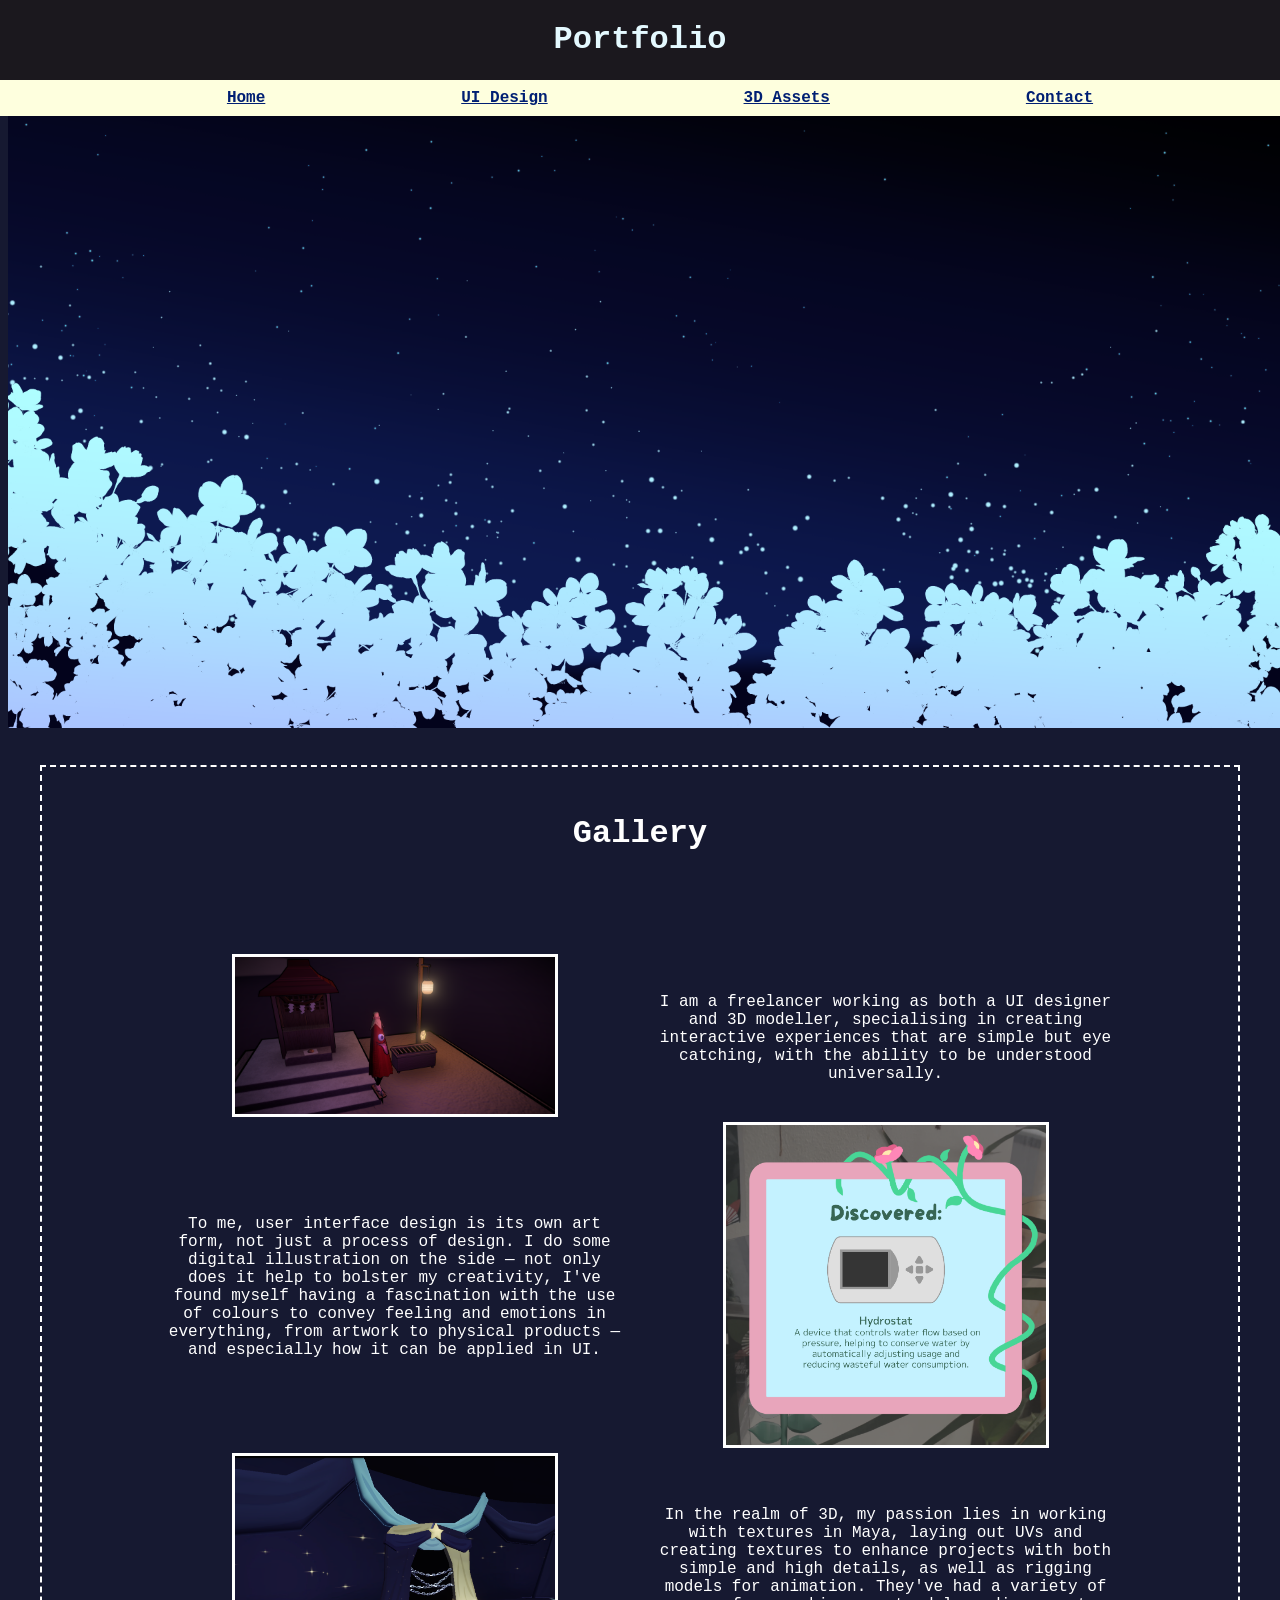
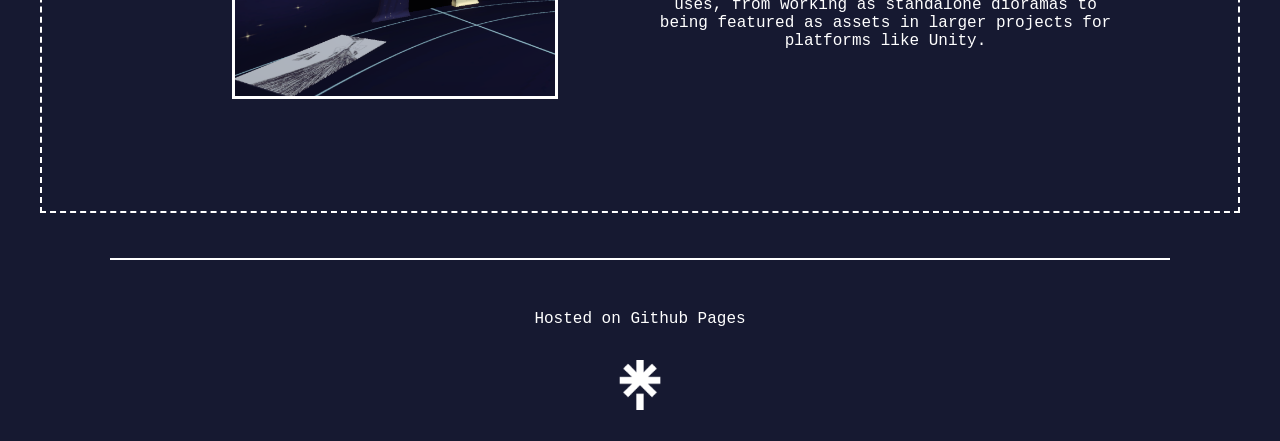
==== index.html @ ca47f006 "hopefully the last time i'll have to fix this" ====
<!DOCTYPE html>
<html>
  <head>
    <meta charset="UTF-8">
    <meta name="viewport" content="width=device-width, initial-scale=1.0">
    <title>Portfolio</title>
    <link href="style.css" rel="stylesheet" type="text/css" media="all">
    <link rel="preconnect" href="https://fonts.googleapis.com">
    <style>@import url('https://fonts.googleapis.com/css2?family=Courier+Prime:ital,wght@0,400;0,700;1,400;1,700&display=swap');</style>
  </head>

  <body>
  <header id="heading">
    <h1>Portfolio</h1>
    <nav id="bar">
      <ul><li><a href="index.html">Home</a></li><li><a href="ui.html">UI Design</a></li><li><a href="3d.html">3D Assets</a></li><li><a href="https://linktr.ee/sp.nets">Contact</a></li></ul>
  </nav>
  </header>

  <img src="./images/nightskies.png" class="headerimg">

  <main>
    <h1 class="pagehead">Gallery</h1>

    <div id="gallery">
      <div><img src="./images/3dmain.png" class="homeimg" id="home1"></div>
      <div><p class="hometxt" id="home2">
         I am a freelancer working as both a UI designer and 3D modeller, specialising in creating interactive experiences that are simple but eye catching, with the ability to be understood universally.  
      </p></div>

      <div><p class="hometxt"  id="home3">
        To me, user interface design is its own art form, not just a process of design. I do some digital illustration on the side — not only does it help to bolster my creativity, I've found myself having a fascination with the use of colours to convey feeling and emotions in everything, from artwork to physical products — and especially how it can be applied in UI.
      </p></div>
      <div><img src="./images/ceresmain.png" class="homeimg" id="home4"></div>

      <div><img src="./images/vemain.png" class="homeimg" id="home5"></div>
      <div><p class="hometxt"  id="home6">
        In the realm of 3D, my passion lies in working with textures in Maya, laying out UVs and creating textures to enhance projects with both simple and high details, as well as rigging models for animation. They've had a variety of uses, from working as standalone dioramas to being featured as assets in larger projects for platforms like Unity.</p>
      </div>

    </div>
  </main>


  <footer>
    <p>Hosted on Github Pages</p>
    <a href="https://linktr.ee/sp.nets" class="external"><img src="./images/icons/linktree.png" class="ic" width="50"></a>
  </footer>
  </body>
</html>
---- style.css ----
html {
  font-family: "Courier-Prime", Courier, monospace;
}
body {
  background-color:rgb(22, 25, 49);
  color: white;
  font-size: 16px;
}
main {
  margin: 2em;
  padding: 3vh;
  border: 2px dashed white;
  min-width: auto;
}
a {
  color:rgb(0, 31, 115)
}
a:visited {
  color: rgb(93, 16, 142);
}
li {
  padding: 1vh;
  transition: scale 0.1s ease;
}
li:hover {
  scale: 1.1;
}
h1 {
  text-align: center;
}
header {
  position: fixed;
  background-color: rgb(27, 24, 30);
  top: 0;
  left: 0;
  width: 100%;
  height: 12vh;
  align-content: center;
  color: rgb(228, 249, 255);
}
#symbol {
  position: fixed;
  height: 10vh;
  width: 10vh;
  margin-left: 8vh;
  margin-top: 1vh;
}
.headerimg {
  margin: auto;
  width: 100vw;
}
ul {
  display: flex;
  list-style-type: none;
  text-align: center;
  justify-content: space-evenly;
  font-weight: bold;
}
nav {
  background-color: rgb(254, 255, 222);
}
h2 {
  margin-top: 2rem;
  text-align: center;
}
#gallery {
  text-align: center;
  display: grid;
  grid-template-areas: 
  "home1 home2"
  "home3 home4"
  "home5 home6";
  align-items: center;
  padding: 5rem;
}
.ic {
  padding:0vh 1vh;
}
.icontain {
  margin-bottom: 1rem;
}
.contents{ 
  text-align: center;
}
.homeimg {
  align-self: center;
  border: 3px solid white;
  max-width: 25vw;
}
.external {
  color: white;
}
.external:visited {
  color:white;
}
footer {
  border-top: 2px solid white;
  left: 0;
  width: 80vw;
  text-align: center;
  padding: 2vh;
  margin: auto;
  margin-top: 5vh;
}
.portrait {
  width: 30vh;
}
.landscape {
  width: 70vw;
}
p {
  padding: 1rem;
}
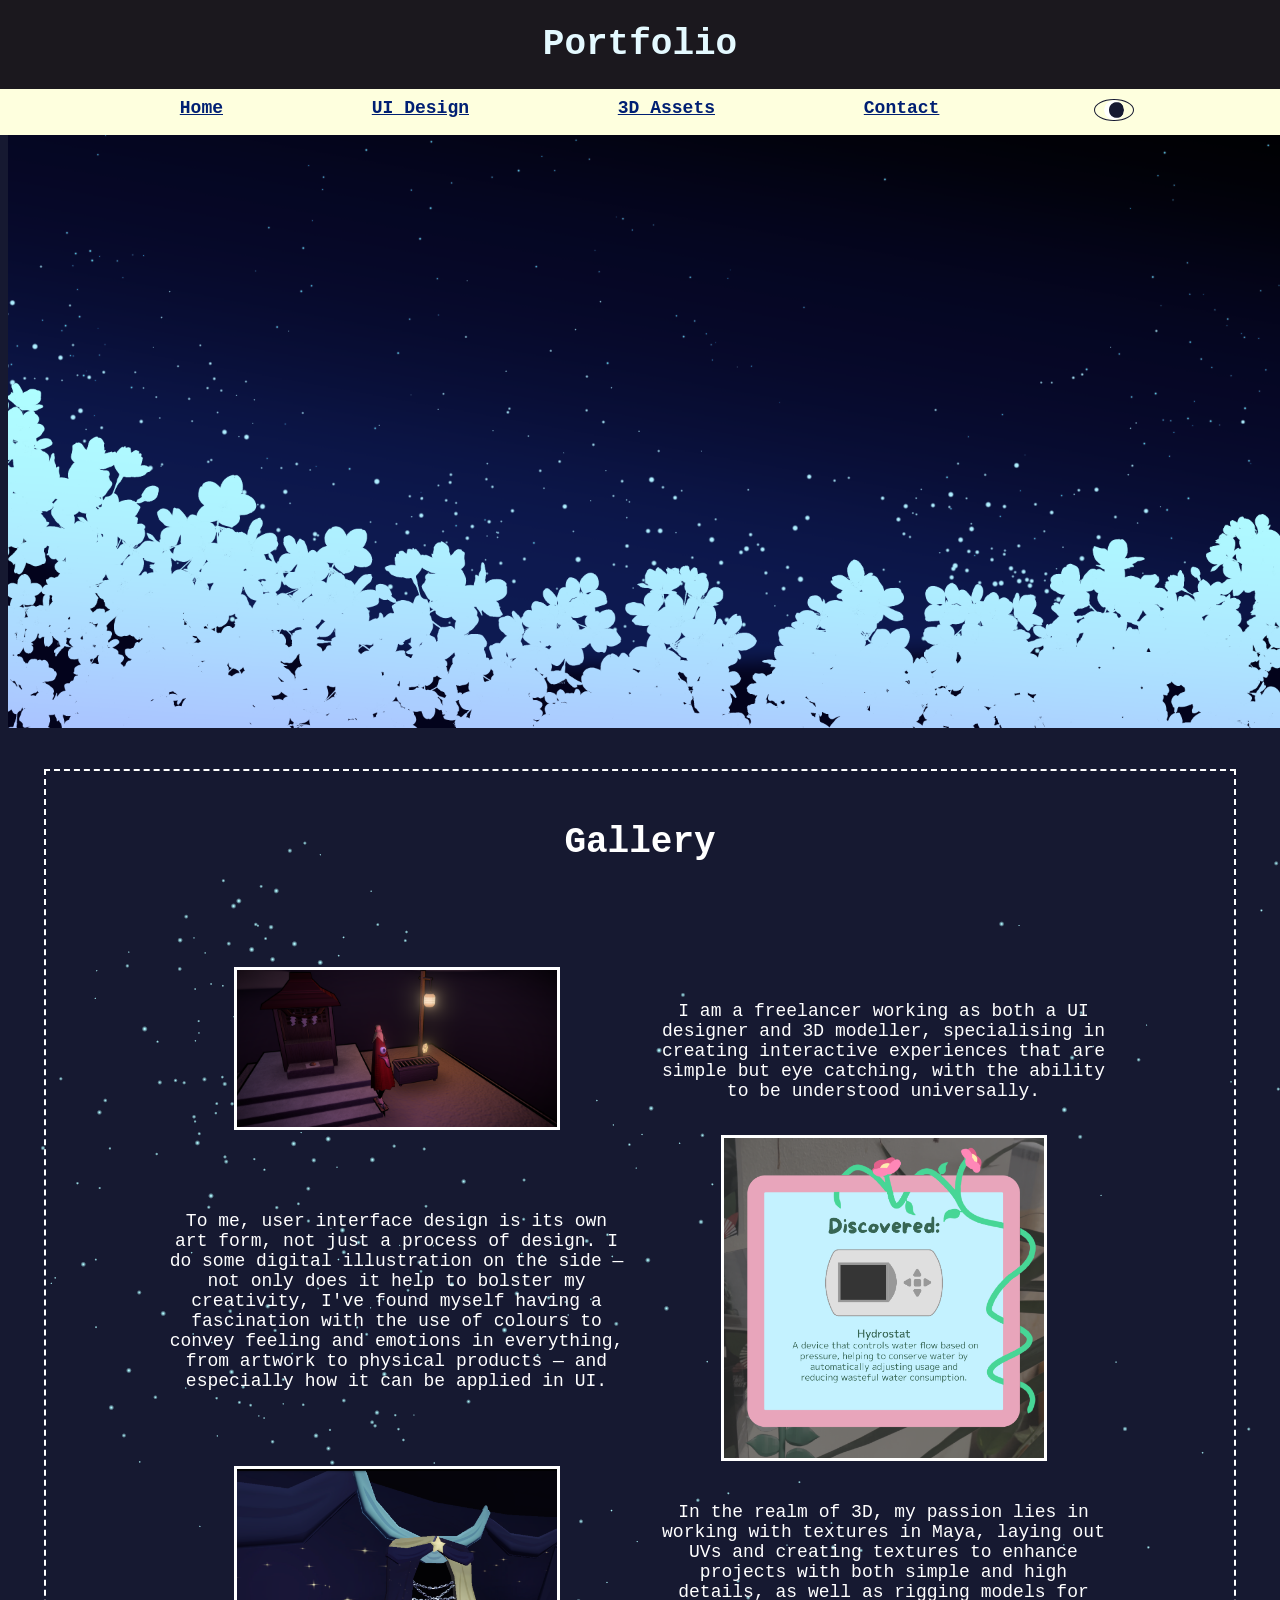
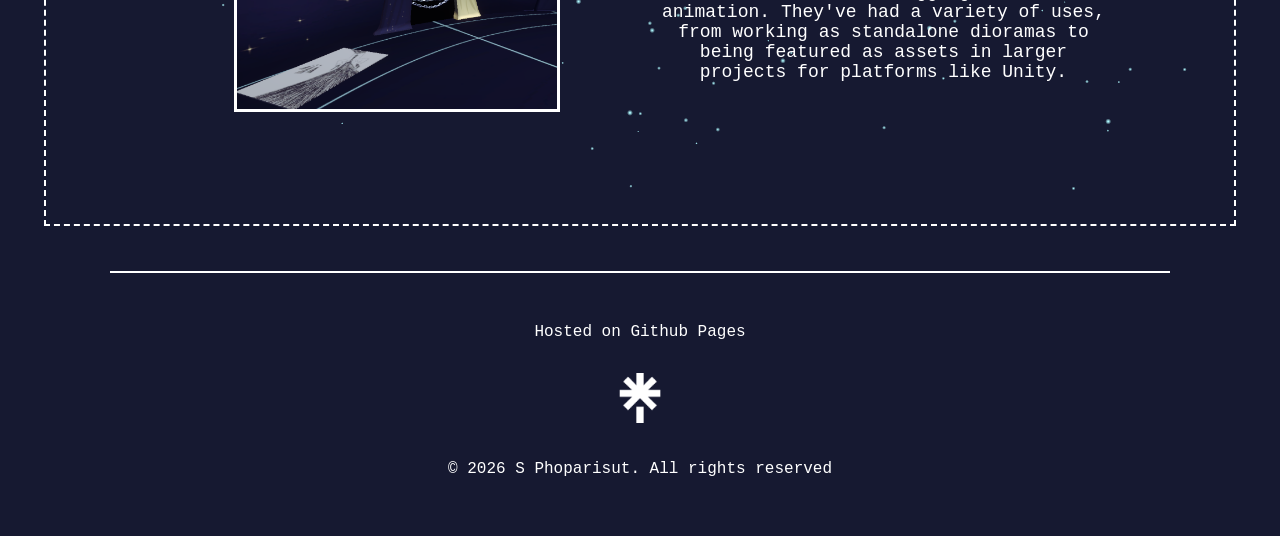
==== commit 656be737: "triggerlm, bg" ====
--- a/index.html
+++ b/index.html
@@ -7,17 +7,25 @@
     <link href="style.css" rel="stylesheet" type="text/css" media="all">
     <link rel="preconnect" href="https://fonts.googleapis.com">
     <style>@import url('https://fonts.googleapis.com/css2?family=Courier+Prime:ital,wght@0,400;0,700;1,400;1,700&display=swap');</style>
+    <script src="script.js" defer></script>
   </head>
 
-  <body>
+  <body id="maincontent">
   <header id="heading">
     <h1>Portfolio</h1>
     <nav id="bar">
-      <ul><li><a href="index.html">Home</a></li><li><a href="ui.html">UI Design</a></li><li><a href="3d.html">3D Assets</a></li><li><a href="https://linktr.ee/sp.nets">Contact</a></li></ul>
+      <ul>
+        <li><a href="index.html">Home</a></li>
+        <li><a href="ui.html">UI Design</a></li>
+        <li><a href="3d.html">3D Assets</a></li>
+        <li><a href="https://linktr.ee/sp.nets">Contact</a></li>
+        <li><button id="lightson"><img src="./images/icons/moon.png" width="20" class="ic"></button></li>
+      </ul>
   </nav>
   </header>
 
-  <img src="./images/nightskies.png" class="headerimg">
+  <img src="./images/nightskies.png" alt="Header image showing flowers under the night sky." class="headerimg">
+  <img src="./images/bgimg/bgstar.png" class="background">
 
   <main>
     <h1 class="pagehead">Gallery</h1>
@@ -45,6 +53,7 @@
   <footer>
     <p>Hosted on Github Pages</p>
     <a href="https://linktr.ee/sp.nets" class="external"><img src="./images/icons/linktree.png" class="ic" width="50"></a>
+    <p>© 2026 S Phoparisut. All rights reserved</p>
   </footer>
   </body>
 </html>
--- a/style.css
+++ b/style.css
@@ -4,7 +4,7 @@
 body {
   background-color:rgb(22, 25, 49);
   color: white;
-  font-size: 16px;
+  font-size: 18px;
 }
 main {
   margin: 2em;
@@ -34,16 +34,10 @@
   top: 0;
   left: 0;
   width: 100%;
-  height: 12vh;
+  height: 13vh;
   align-content: center;
   color: rgb(228, 249, 255);
-}
-#symbol {
-  position: fixed;
-  height: 10vh;
-  width: 10vh;
-  margin-left: 8vh;
-  margin-top: 1vh;
+  margin: 0;
 }
 .headerimg {
   margin: auto;
@@ -58,6 +52,10 @@
 }
 nav {
   background-color: rgb(254, 255, 222);
+}
+#lightson {
+  border: none;
+  background: none;
 }
 h2 {
   margin-top: 2rem;
@@ -101,6 +99,7 @@
   padding: 2vh;
   margin: auto;
   margin-top: 5vh;
+  font-size: 16px;
 }
 .portrait {
   width: 30vh;
@@ -110,4 +109,37 @@
 }
 p {
   padding: 1rem;
+}
+.background {
+  display: flex;
+  mix-blend-mode: add;
+  z-index: -1;
+  position: fixed;
+  align-self: center;
+}
+button {
+  outline: none;
+  background-color: none;
+}
+#lightson .ic {
+  border: 1px solid rgb(22, 25, 49);
+  border-radius: 50%;
+}
+
+.lightmain {
+  background-color: rgb(208, 249, 255);
+  color:black;
+}
+.lightmain main {
+  border: 2px dashed rgb(22, 25, 49);
+}
+.lightmain .homeimg {
+  border: 3px solid rgb(22, 25, 49);
+}
+.lightmain .headerimg {
+  border: none;
+  box-shadow: 0px 0px 15px rgb(22, 25, 49);
+}
+.lightmain footer {
+  border-top: 2px solid rgb(22, 25, 49);
 }
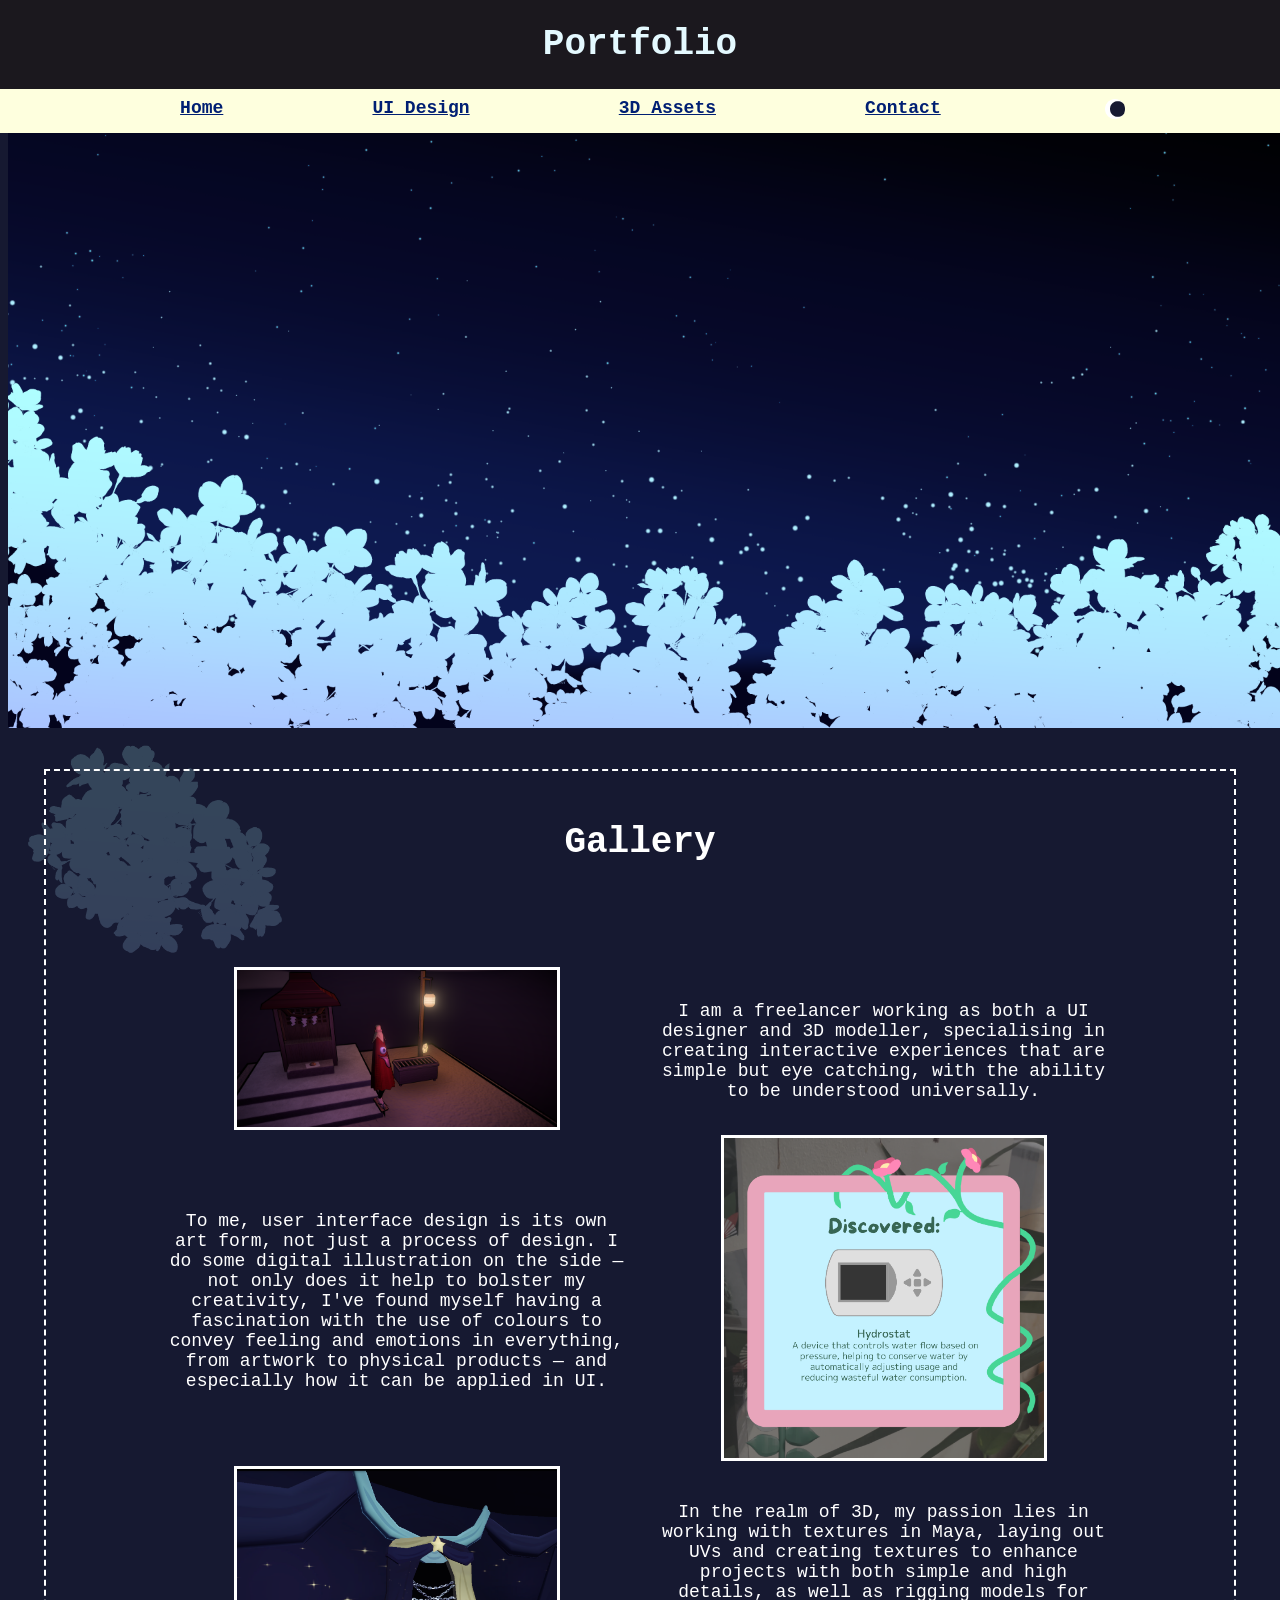
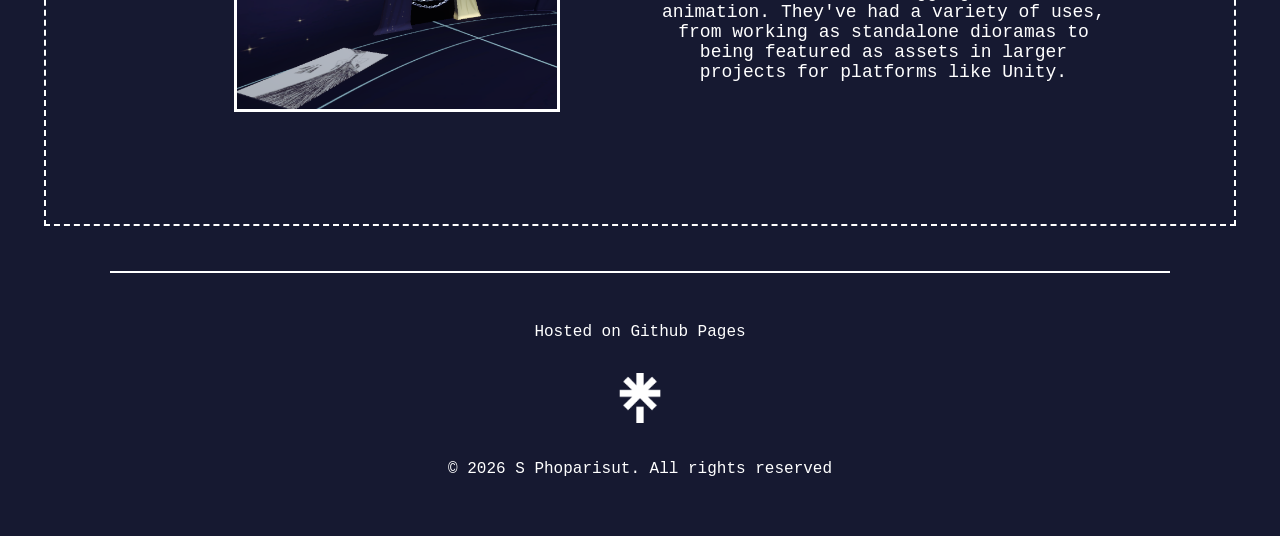
==== commit 23e98ab7: "flowers" ====
--- a/index.html
+++ b/index.html
@@ -25,7 +25,7 @@
   </header>
 
   <img src="./images/nightskies.png" alt="Header image showing flowers under the night sky." class="headerimg">
-  <img src="./images/bgimg/bgstar.png" class="background">
+  <img src="./images/bgimg/bgf.png" class="background" width="300">
 
   <main>
     <h1 class="pagehead">Gallery</h1>
--- a/style.css
+++ b/style.css
@@ -111,19 +111,15 @@
   padding: 1rem;
 }
 .background {
-  display: flex;
   mix-blend-mode: add;
   z-index: -1;
-  position: fixed;
-  align-self: center;
+  position: absolute;
+  align-self: top;
+  opacity: 20%;
 }
 button {
   outline: none;
   background-color: none;
-}
-#lightson .ic {
-  border: 1px solid rgb(22, 25, 49);
-  border-radius: 50%;
 }
 
 .lightmain {
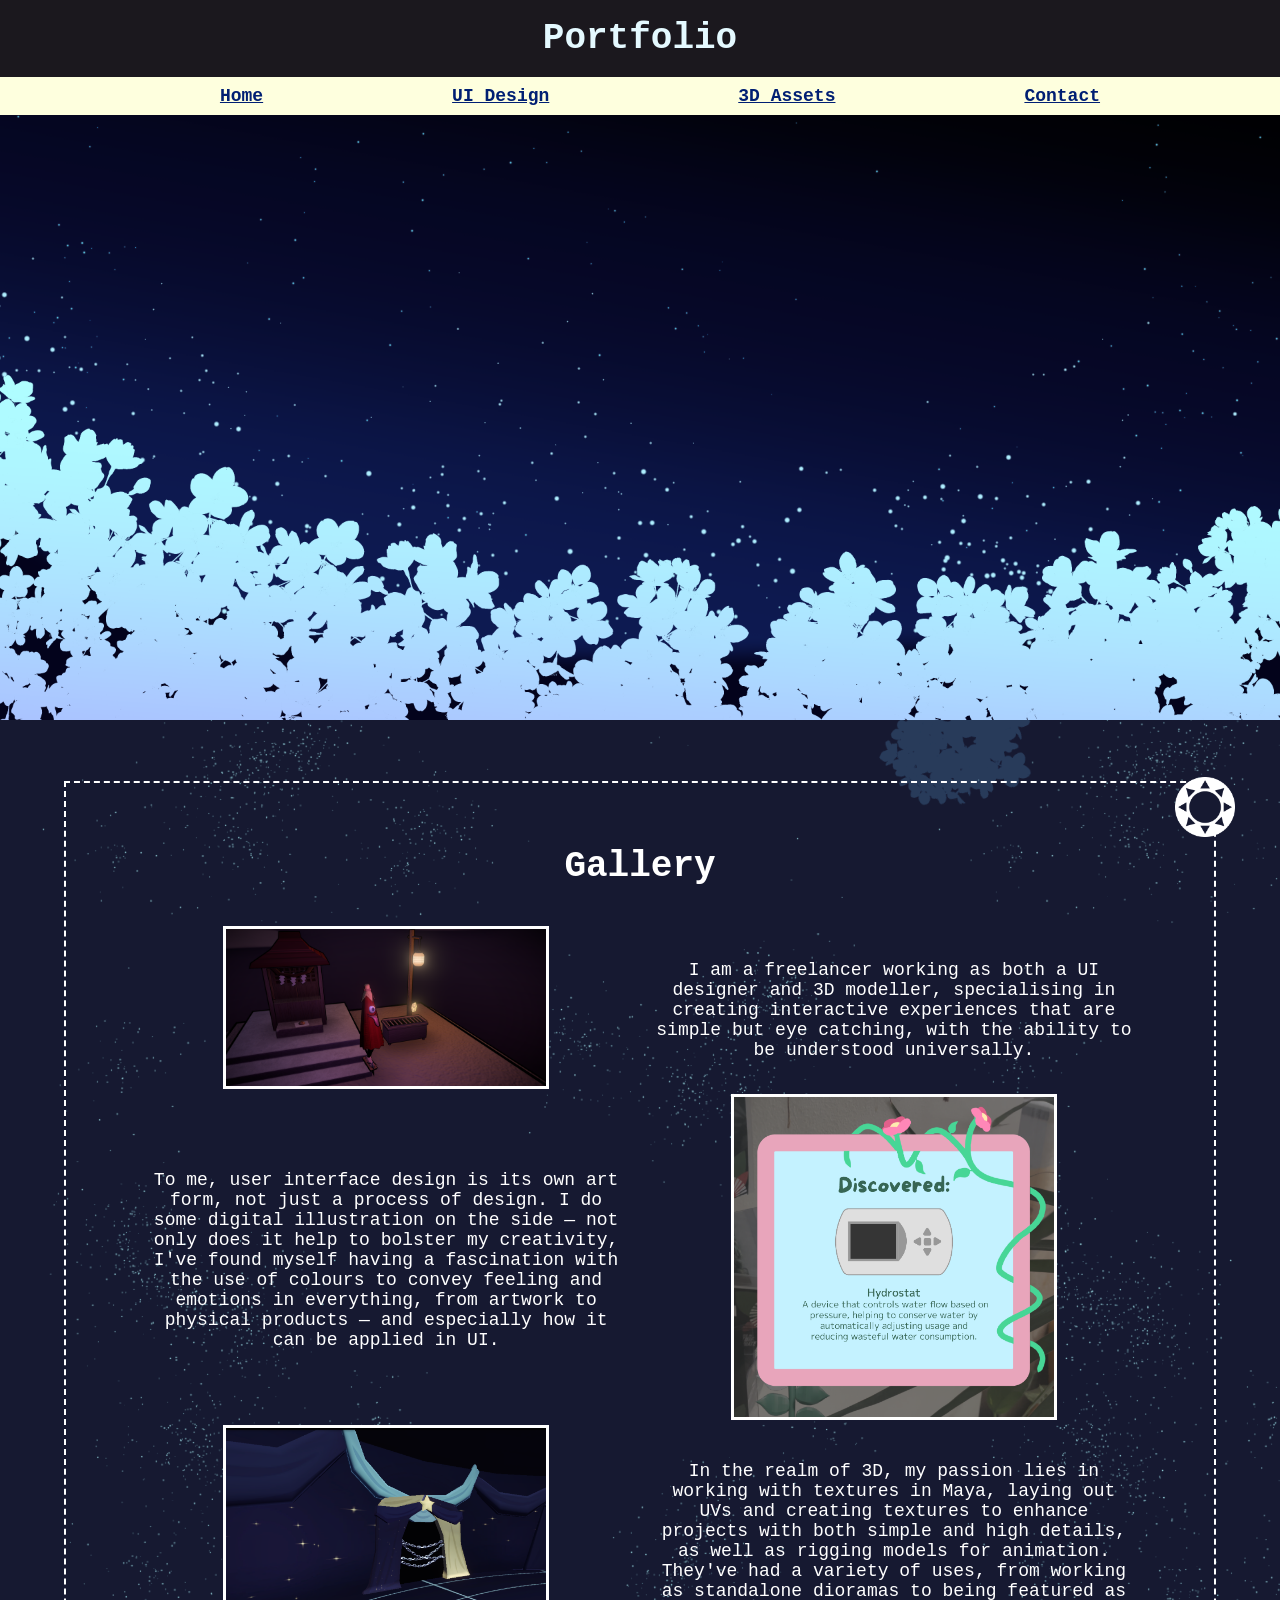
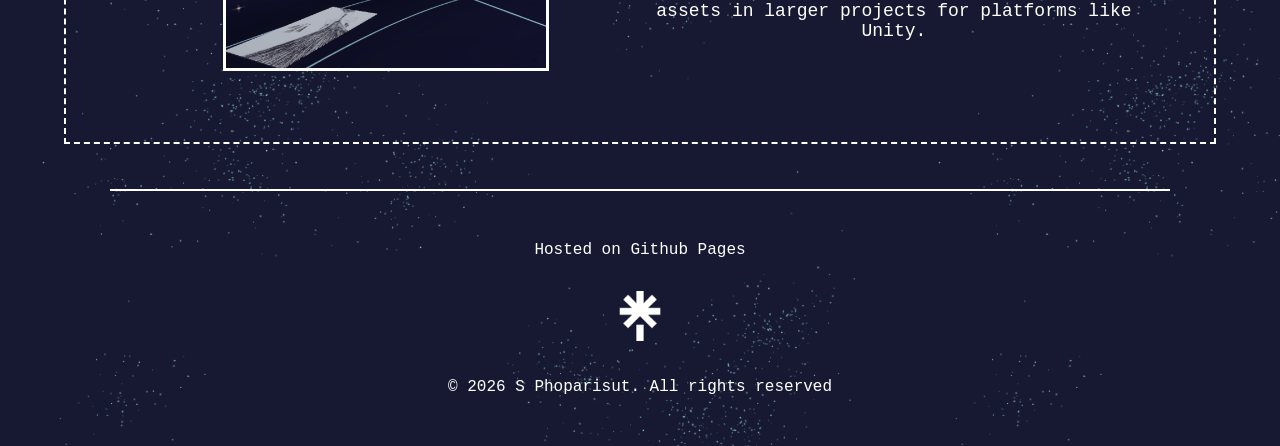
==== commit 158bb5eb: "bunch of stuff" ====
--- a/index.html
+++ b/index.html
@@ -11,6 +11,7 @@
   </head>
 
   <body id="maincontent">
+    <div id="loading"></div>
   <header id="heading">
     <h1>Portfolio</h1>
     <nav id="bar">
@@ -19,13 +20,14 @@
         <li><a href="ui.html">UI Design</a></li>
         <li><a href="3d.html">3D Assets</a></li>
         <li><a href="https://linktr.ee/sp.nets">Contact</a></li>
-        <li><button id="lightson"><img src="./images/icons/moon.png" width="20" class="ic"></button></li>
       </ul>
   </nav>
   </header>
 
-  <img src="./images/nightskies.png" alt="Header image showing flowers under the night sky." class="headerimg">
-  <img src="./images/bgimg/bgf.png" class="background" width="300">
+  <img src="./images/nightskies.png" alt="Header image showing flowers under the night sky." id="headerimg">
+  <img src="./images/bgimg/bgf.png" class="background" id="background1" width="400">
+  <img src="./images/bgimg/bgf2.png" class="background" id="background2" width="400">
+  <button id="lightson"><img id="lightonimg" src="./images/icons/sun.png" height="60"></button>
 
   <main>
     <h1 class="pagehead">Gallery</h1>
@@ -55,5 +57,6 @@
     <a href="https://linktr.ee/sp.nets" class="external"><img src="./images/icons/linktree.png" class="ic" width="50"></a>
     <p>© 2026 S Phoparisut. All rights reserved</p>
   </footer>
+  <!-- <img src="./images/bgimg/bgstars.png" class="background" id="starsimg"> -->
   </body>
 </html>
--- a/style.css
+++ b/style.css
@@ -5,12 +5,19 @@
   background-color:rgb(22, 25, 49);
   color: white;
   font-size: 18px;
+  margin: 0;
+  background-image: url(./images/bgimg/bgstars.png);
+  background-attachment: scroll;
+  background-size: 70%;
 }
 main {
   margin: 2em;
-  padding: 3vh;
+  padding: 5vh;
   border: 2px dashed white;
   min-width: auto;
+  margin-left: 5vw;
+  margin-right: 5vw;
+  
 }
 a {
   color:rgb(0, 31, 115)
@@ -20,12 +27,13 @@
 }
 li {
   padding: 1vh;
-  transition: scale 0.1s ease;
+  transition: scale 0.15s ease;
 }
 li:hover {
   scale: 1.1;
 }
 h1 {
+  margin: 2vh;
   text-align: center;
 }
 header {
@@ -34,14 +42,14 @@
   top: 0;
   left: 0;
   width: 100%;
-  height: 13vh;
+  height: 12vh;
   align-content: center;
   color: rgb(228, 249, 255);
-  margin: 0;
 }
-.headerimg {
+#headerimg {
   margin: auto;
   width: 100vw;
+  right: 0;
 }
 ul {
   display: flex;
@@ -49,6 +57,7 @@
   text-align: center;
   justify-content: space-evenly;
   font-weight: bold;
+  margin-top: 0;
 }
 nav {
   background-color: rgb(254, 255, 222);
@@ -56,6 +65,16 @@
 #lightson {
   border: none;
   background: none;
+}
+#lightonimg {
+  z-index: 3;
+  position: fixed;
+  bottom: 7vh;
+  right: 5vh;
+  transition: scale 0.2s ease;
+}
+#lightonimg:hover {
+  scale: 1.2;
 }
 h2 {
   margin-top: 2rem;
@@ -69,7 +88,7 @@
   "home3 home4"
   "home5 home6";
   align-items: center;
-  padding: 5rem;
+  padding: 2%;
 }
 .ic {
   padding:0vh 1vh;
@@ -79,6 +98,10 @@
 }
 .contents{ 
   text-align: center;
+}
+.contents p {
+  margin-left: 10vw;
+  margin-right: 10vw;
 }
 .homeimg {
   align-self: center;
@@ -102,7 +125,7 @@
   font-size: 16px;
 }
 .portrait {
-  width: 30vh;
+  max-height: 50vh;
 }
 .landscape {
   width: 70vw;
@@ -111,11 +134,28 @@
   padding: 1rem;
 }
 .background {
-  mix-blend-mode: add;
+  mix-blend-mode: hard-light;
+  position: fixed;
+  opacity: 20%;
+}
+#background1 {
+  margin: auto;
+  top: 15vh;
+  left: 3vw;
+  z-index: -2;
+}
+#background2 {
+  bottom: 10vh;
+  right: 5vw;
+  z-index: -3;
+}
+#starsimg {
   z-index: -1;
-  position: absolute;
-  align-self: top;
-  opacity: 20%;
+  opacity: 80%;
+  bottom: 0px;
+  width: 100%;
+  overflow: hidden;
+  background-attachment: scroll;
 }
 button {
   outline: none;
@@ -123,7 +163,7 @@
 }
 
 .lightmain {
-  background-color: rgb(208, 249, 255);
+  background-color: rgb(200, 250, 255);
   color:black;
 }
 .lightmain main {
@@ -138,4 +178,22 @@
 }
 .lightmain footer {
   border-top: 2px solid rgb(22, 25, 49);
+}
+.lightmain .background {
+  mix-blend-mode: multiply;
+  opacity: 75%;
+}
+.lightmain #starsimg {
+  mix-blend-mode: screen;
+}
+
+#loading {
+  position: fixed;
+  width: 100%;
+  height: 100%;
+  z-index: 5;
+  background-color: black;
+  display: flex;
+  align-items: center;
+  justify-content: center;
 }
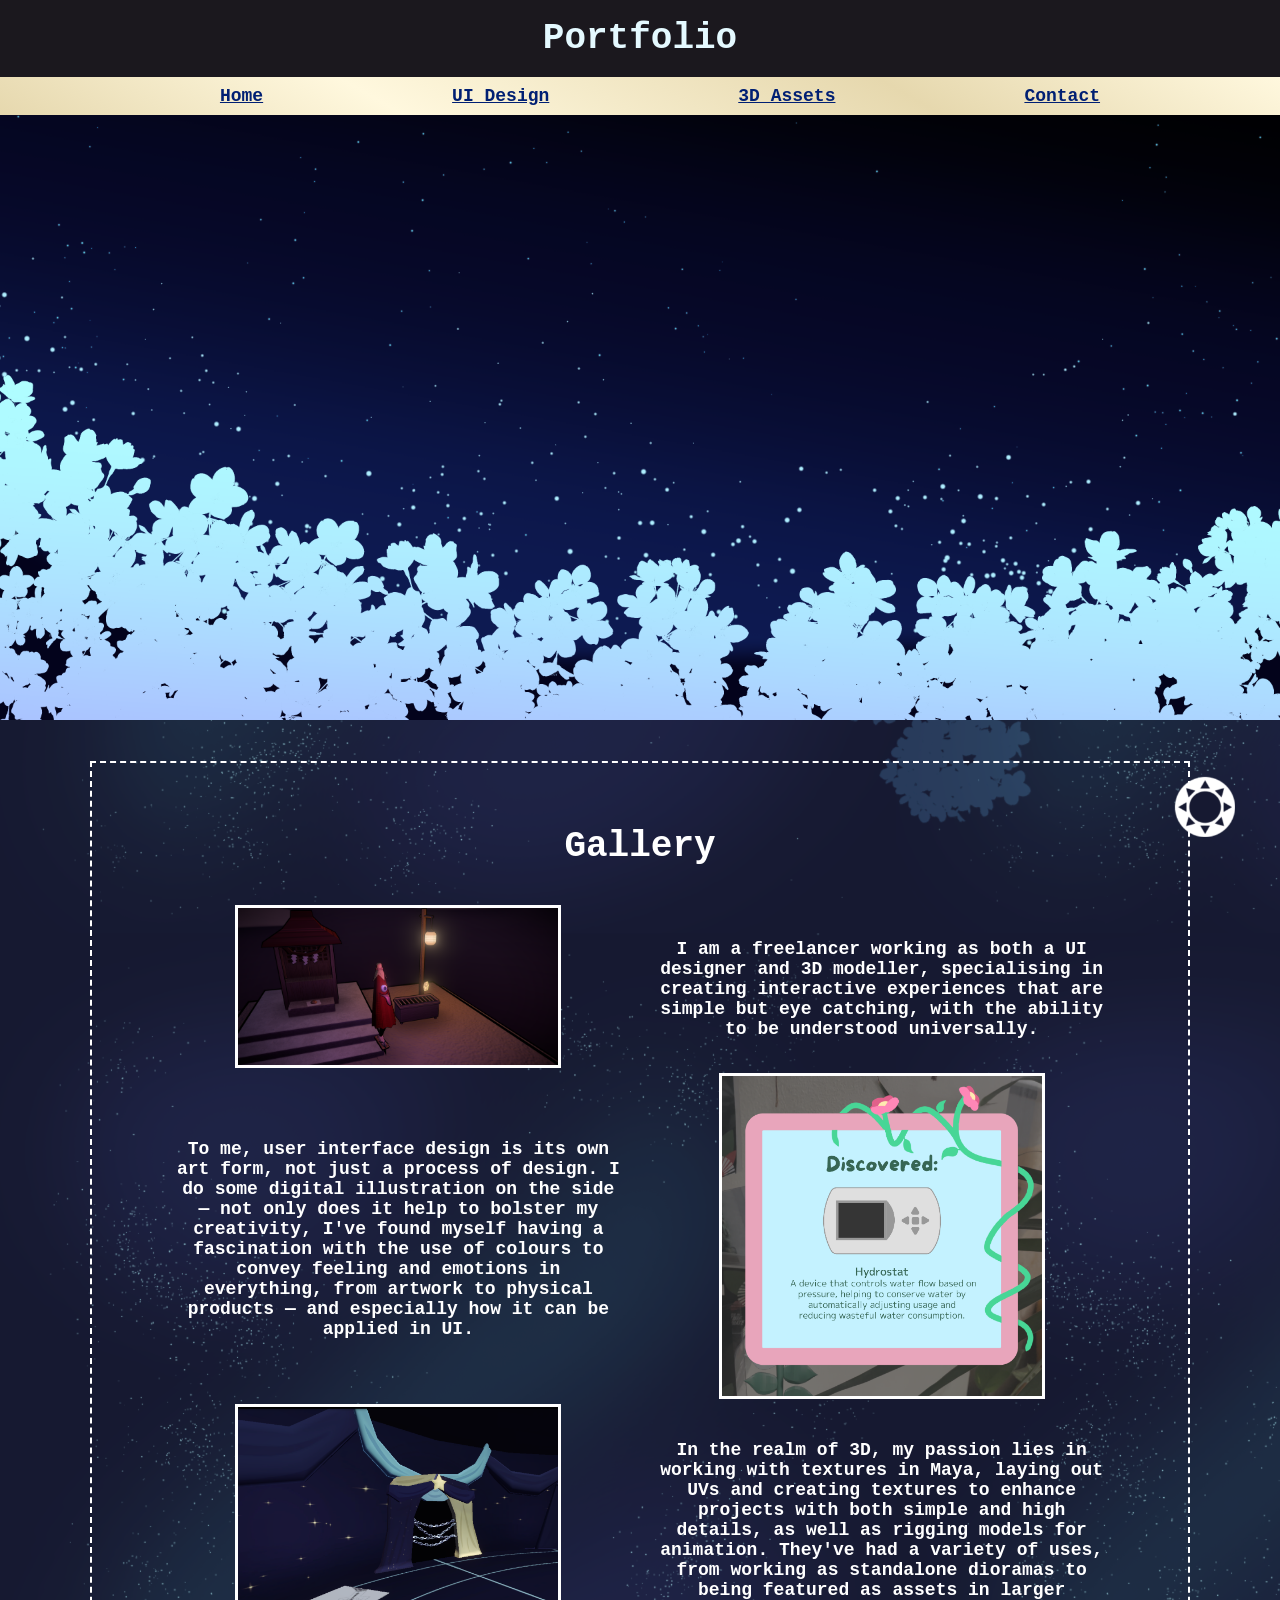
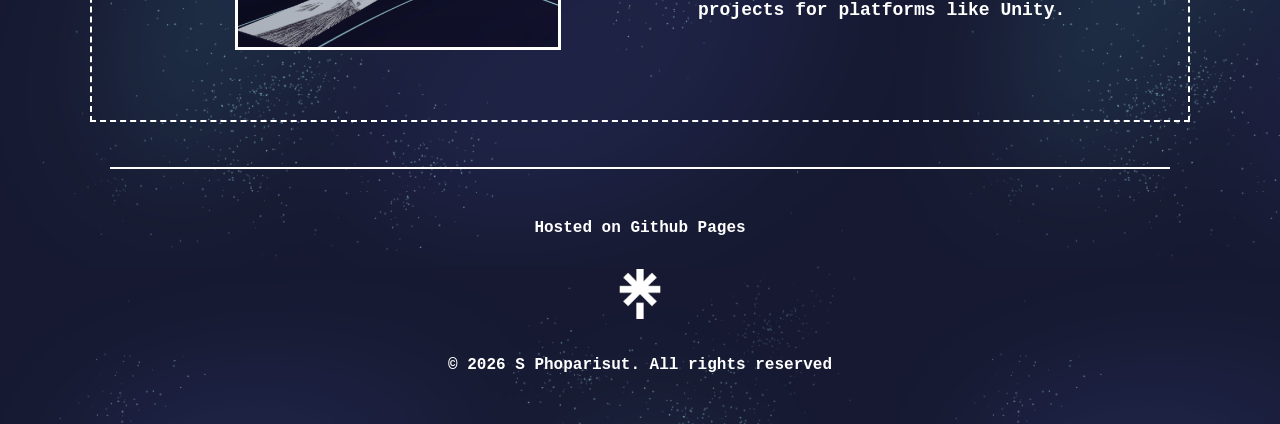
==== commit 226ee4f7: "minor fix and bg" ====
--- a/index.html
+++ b/index.html
@@ -57,6 +57,5 @@
     <a href="https://linktr.ee/sp.nets" class="external"><img src="./images/icons/linktree.png" class="ic" width="50"></a>
     <p>© 2026 S Phoparisut. All rights reserved</p>
   </footer>
-  <!-- <img src="./images/bgimg/bgstars.png" class="background" id="starsimg"> -->
   </body>
 </html>
--- a/style.css
+++ b/style.css
@@ -6,17 +6,16 @@
   color: white;
   font-size: 18px;
   margin: 0;
-  background-image: url(./images/bgimg/bgstars.png);
+  background-image: url(./images/bgimg/bgstar.png);
   background-attachment: scroll;
   background-size: 70%;
+  background-blend-mode: screen;
 }
 main {
-  margin: 2em;
   padding: 5vh;
   border: 2px dashed white;
   min-width: auto;
-  margin-left: 5vw;
-  margin-right: 5vw;
+  margin: 1rem 7vw 2rem 7vw;
   
 }
 a {
@@ -61,6 +60,7 @@
 }
 nav {
   background-color: rgb(254, 255, 222);
+  background: linear-gradient(30deg,rgba(230, 216, 174, 1) 0%, rgba(255, 248, 222, 1) 30%, rgba(230, 216, 174, 1) 70%, rgba(255, 248, 222, 1) 100%);
 }
 #lightson {
   border: none;
@@ -89,6 +89,9 @@
   "home5 home6";
   align-items: center;
   padding: 2%;
+}
+p {
+  font-weight: 600;
 }
 .ic {
   padding:0vh 1vh;
@@ -140,23 +143,23 @@
 }
 #background1 {
   margin: auto;
-  top: 15vh;
+  top: 18vh;
   left: 3vw;
   z-index: -2;
 }
 #background2 {
-  bottom: 10vh;
+  bottom: 8vh;
   right: 5vw;
   z-index: -3;
 }
-#starsimg {
+/* #starsimg {
   z-index: -1;
   opacity: 80%;
   bottom: 0px;
   width: 100%;
   overflow: hidden;
   background-attachment: scroll;
-}
+} */
 button {
   outline: none;
   background-color: none;
@@ -172,9 +175,9 @@
 .lightmain .homeimg {
   border: 3px solid rgb(22, 25, 49);
 }
-.lightmain .headerimg {
+.lightmain #headerimg {
   border: none;
-  box-shadow: 0px 0px 15px rgb(22, 25, 49);
+  box-shadow: 0px 0px 15px rgb(9, 28, 104);
 }
 .lightmain footer {
   border-top: 2px solid rgb(22, 25, 49);
@@ -182,9 +185,6 @@
 .lightmain .background {
   mix-blend-mode: multiply;
   opacity: 75%;
-}
-.lightmain #starsimg {
-  mix-blend-mode: screen;
 }
 
 #loading {
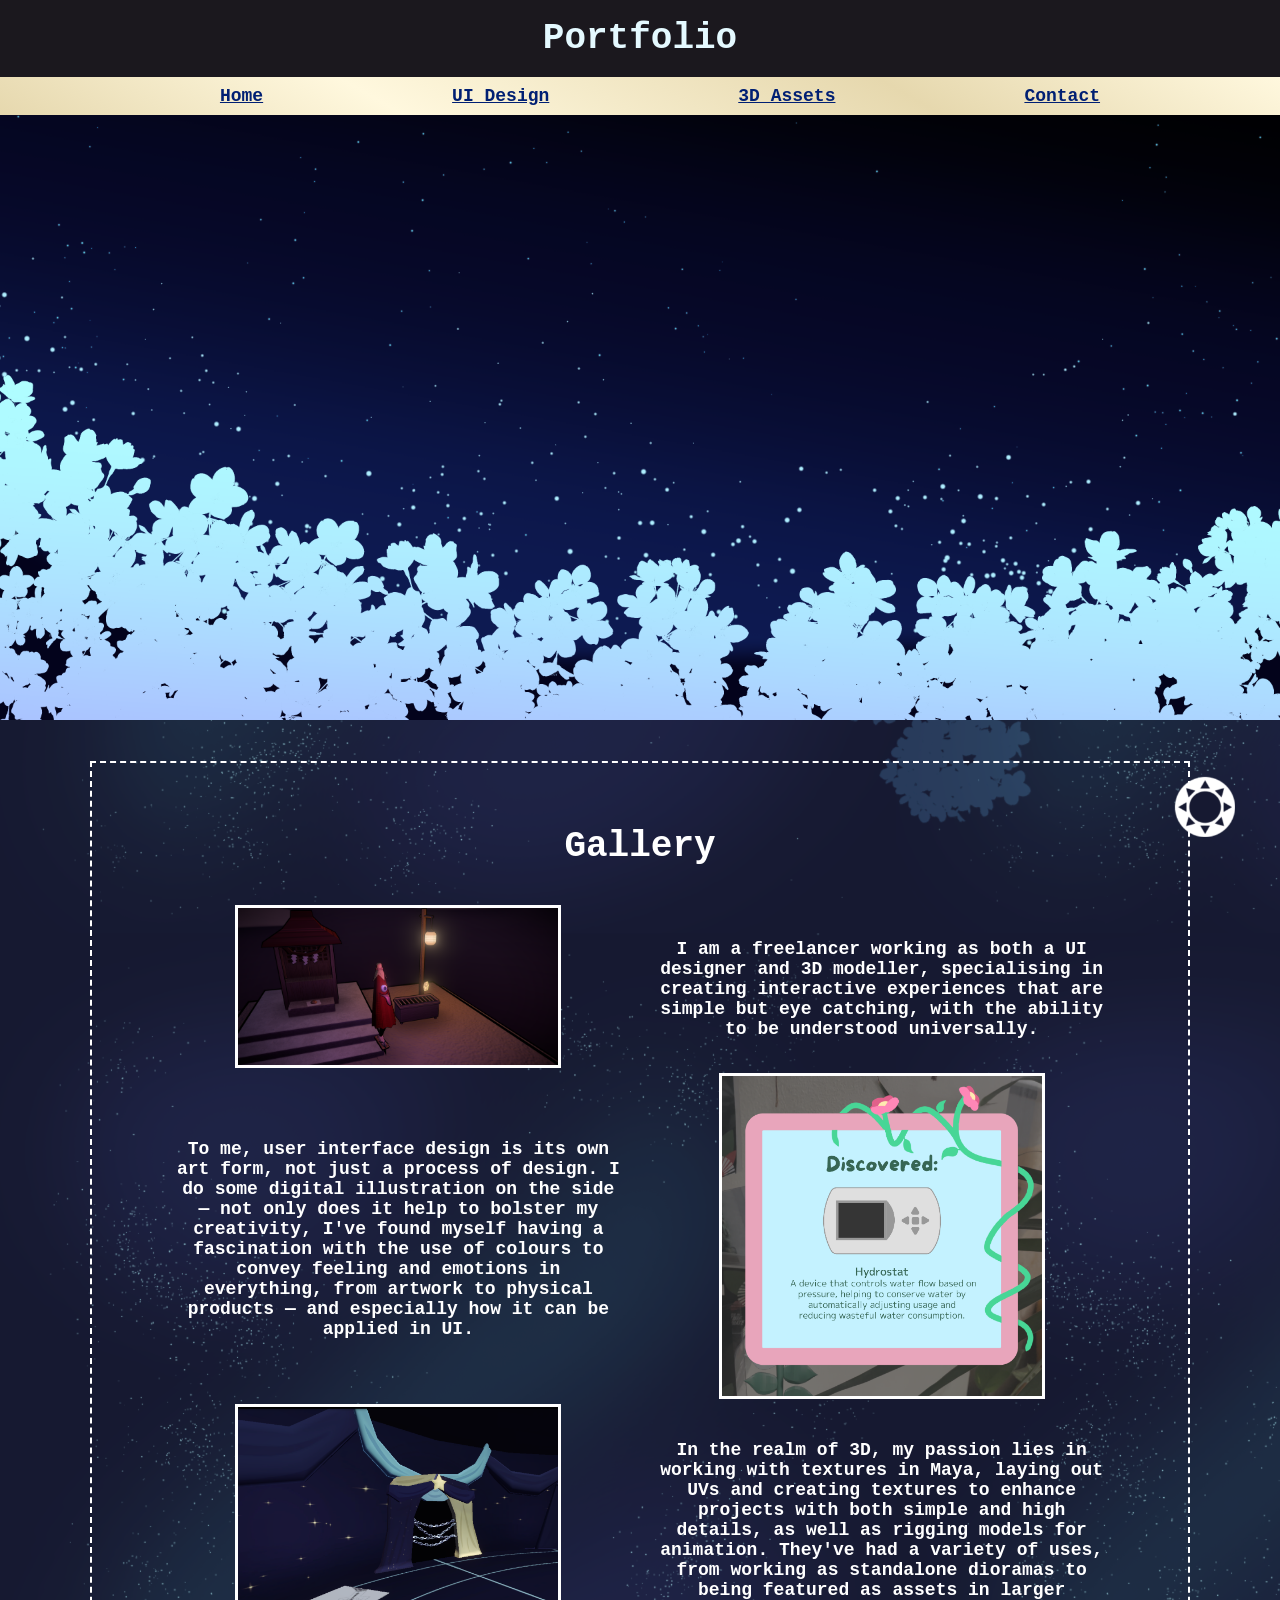
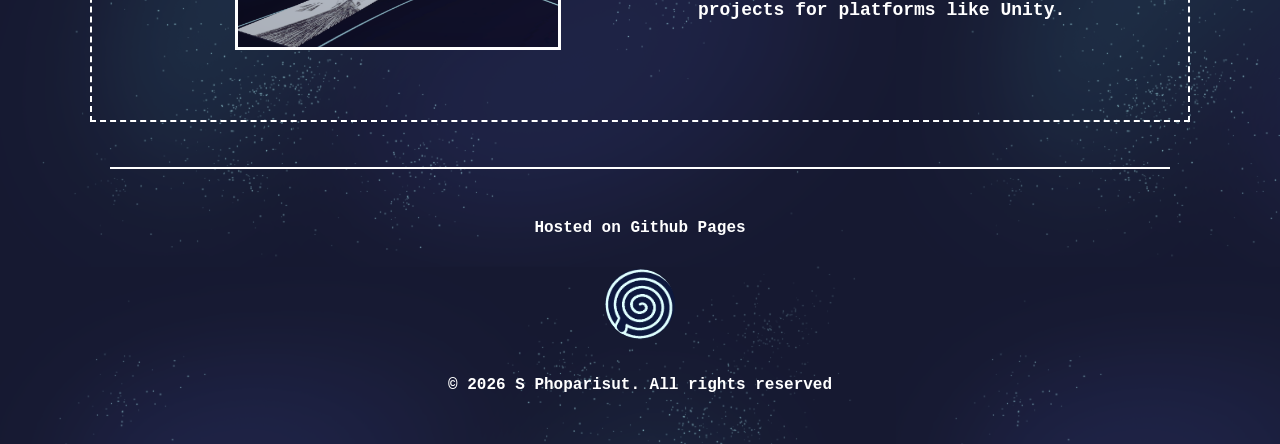
==== commit 08bf9184: "swirl haha" ====
--- a/index.html
+++ b/index.html
@@ -54,7 +54,7 @@
 
   <footer>
     <p>Hosted on Github Pages</p>
-    <a href="https://linktr.ee/sp.nets" class="external"><img src="./images/icons/linktree.png" class="ic" width="50"></a>
+    <a href="https://linktr.ee/sp.nets" class="external"><img src="./images/icons/swirl.png" class="ic" id="swirl" width="70"></a>
     <p>© 2026 S Phoparisut. All rights reserved</p>
   </footer>
   </body>
--- a/style.css
+++ b/style.css
@@ -127,11 +127,19 @@
   margin-top: 5vh;
   font-size: 16px;
 }
+#swirl {
+  border-radius: 50%;
+  transition: all 0.2s ease-out;
+}
+#swirl:hover {
+  scale: 1.2;
+  rotate: 12deg;
+}
 .portrait {
-  max-height: 50vh;
+  max-height: 60vh;
 }
 .landscape {
-  width: 70vw;
+  max-width: 50vw;
 }
 p {
   padding: 1rem;
@@ -167,10 +175,10 @@
 
 .lightmain {
   background-color: rgb(200, 250, 255);
-  color:black;
+  color:rgb(42, 41, 47);
 }
 .lightmain main {
-  border: 2px dashed rgb(22, 25, 49);
+  border: 2px dashed rgb(14, 30, 154);
 }
 .lightmain .homeimg {
   border: 3px solid rgb(22, 25, 49);
@@ -184,7 +192,7 @@
 }
 .lightmain .background {
   mix-blend-mode: multiply;
-  opacity: 75%;
+  opacity: 70%;
 }
 
 #loading {
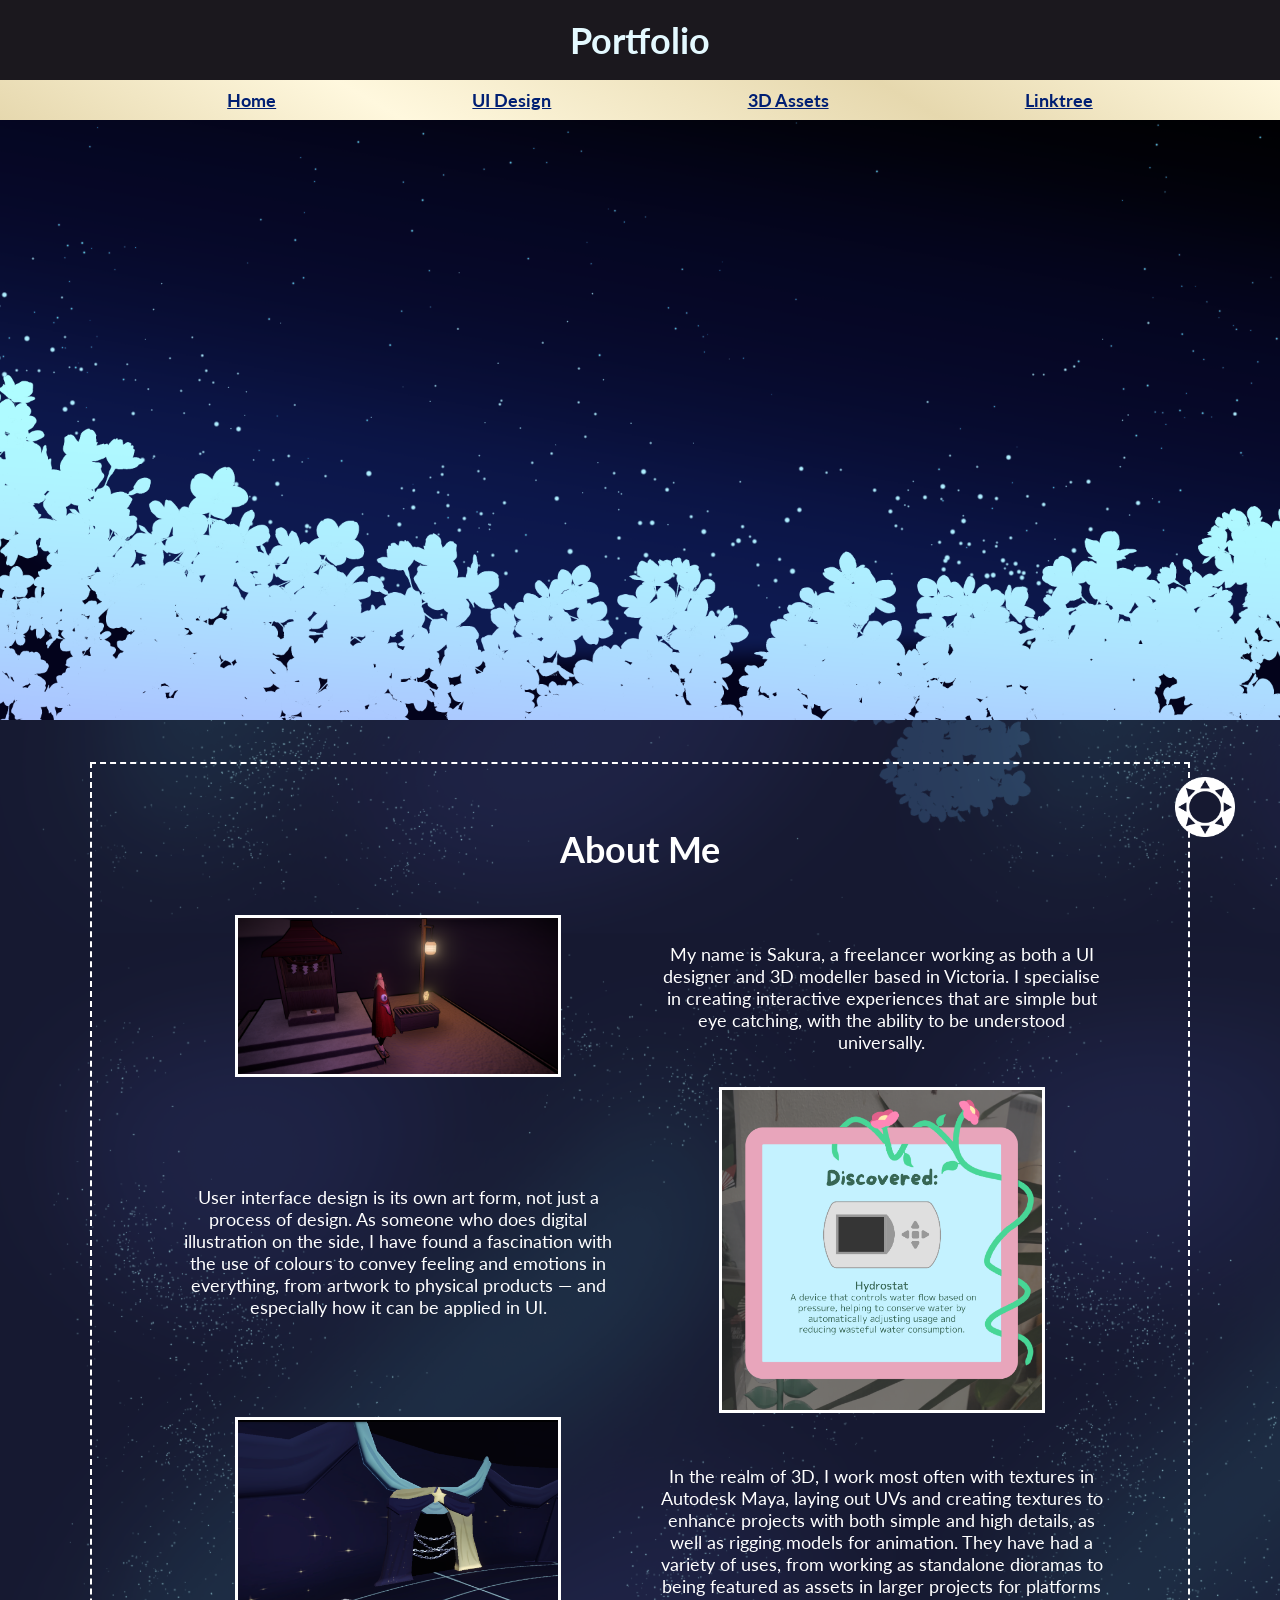
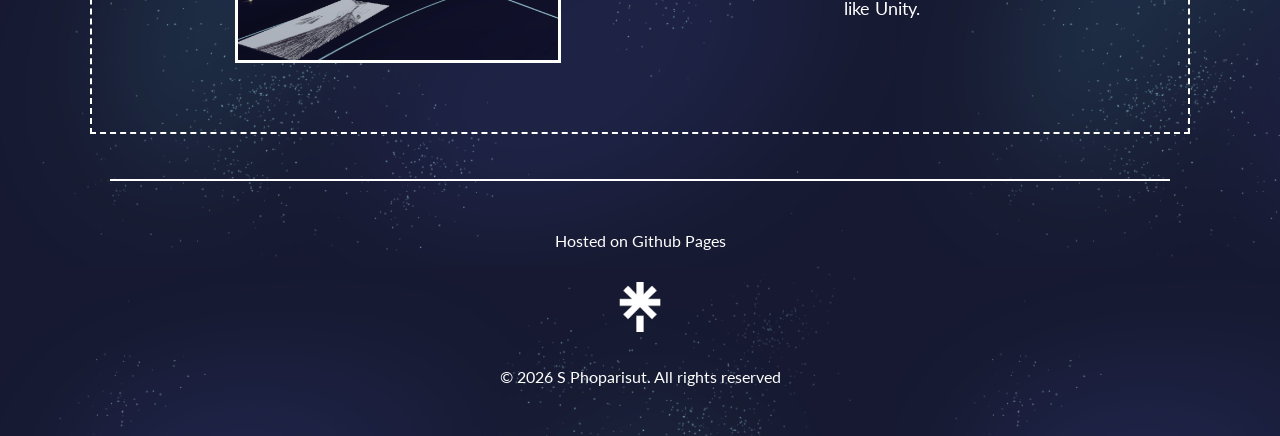
==== commit 6ca5898b: "check" ====
--- a/index.html
+++ b/index.html
@@ -6,7 +6,8 @@
     <title>Portfolio</title>
     <link href="style.css" rel="stylesheet" type="text/css" media="all">
     <link rel="preconnect" href="https://fonts.googleapis.com">
-    <style>@import url('https://fonts.googleapis.com/css2?family=Courier+Prime:ital,wght@0,400;0,700;1,400;1,700&display=swap');</style>
+<link rel="preconnect" href="https://fonts.gstatic.com" crossorigin>
+<link href="https://fonts.googleapis.com/css2?family=Lato:ital,wght@0,100;0,300;0,400;0,700;0,900;1,100;1,300;1,400;1,700;1,900&display=swap" rel="stylesheet">
     <script src="script.js" defer></script>
   </head>
 
@@ -19,7 +20,7 @@
         <li><a href="index.html">Home</a></li>
         <li><a href="ui.html">UI Design</a></li>
         <li><a href="3d.html">3D Assets</a></li>
-        <li><a href="https://linktr.ee/sp.nets">Contact</a></li>
+        <li><a href="https://linktr.ee/sp.nets">Linktree</a></li>
       </ul>
   </nav>
   </header>
@@ -30,22 +31,22 @@
   <button id="lightson"><img id="lightonimg" src="./images/icons/sun.png" height="60"></button>
 
   <main>
-    <h1 class="pagehead">Gallery</h1>
+    <h1 class="pagehead">About Me</h1>
 
     <div id="gallery">
       <div><img src="./images/3dmain.png" class="homeimg" id="home1"></div>
       <div><p class="hometxt" id="home2">
-         I am a freelancer working as both a UI designer and 3D modeller, specialising in creating interactive experiences that are simple but eye catching, with the ability to be understood universally.  
+         My name is Sakura, a freelancer working as both a UI designer and 3D modeller based in Victoria. I specialise in creating interactive experiences that are simple but eye catching, with the ability to be understood universally.  
       </p></div>
 
       <div><p class="hometxt"  id="home3">
-        To me, user interface design is its own art form, not just a process of design. I do some digital illustration on the side — not only does it help to bolster my creativity, I've found myself having a fascination with the use of colours to convey feeling and emotions in everything, from artwork to physical products — and especially how it can be applied in UI.
+        User interface design is its own art form, not just a process of design. As someone who does digital illustration on the side, I have found a fascination with the use of colours to convey feeling and emotions in everything, from artwork to physical products — and especially how it can be applied in UI.
       </p></div>
       <div><img src="./images/ceresmain.png" class="homeimg" id="home4"></div>
 
       <div><img src="./images/vemain.png" class="homeimg" id="home5"></div>
       <div><p class="hometxt"  id="home6">
-        In the realm of 3D, my passion lies in working with textures in Maya, laying out UVs and creating textures to enhance projects with both simple and high details, as well as rigging models for animation. They've had a variety of uses, from working as standalone dioramas to being featured as assets in larger projects for platforms like Unity.</p>
+        In the realm of 3D, I work most often with textures in Autodesk Maya, laying out UVs and creating textures to enhance projects with both simple and high details, as well as rigging models for animation. They have had a variety of uses, from working as standalone dioramas to being featured as assets in larger projects for platforms like Unity.</p>
       </div>
 
     </div>
@@ -54,7 +55,7 @@
 
   <footer>
     <p>Hosted on Github Pages</p>
-    <a href="https://linktr.ee/sp.nets" class="external"><img src="./images/icons/swirl.png" class="ic" id="swirl" width="70"></a>
+    <a href="https://linktr.ee/sp.nets" class="external"><img src="./images/icons/linktree.png" class="ic" id="linktree" width="50"></a>
     <p>© 2026 S Phoparisut. All rights reserved</p>
   </footer>
   </body>
--- a/style.css
+++ b/style.css
@@ -1,5 +1,5 @@
 html {
-  font-family: "Courier-Prime", Courier, monospace;
+  font-family: "Lato", Courier, monospace;
 }
 body {
   background-color:rgb(22, 25, 49);
@@ -18,6 +18,9 @@
   margin: 1rem 7vw 2rem 7vw;
   
 }
+#maincontent {
+  transition: all 0.3s;
+}
 a {
   color:rgb(0, 31, 115)
 }
@@ -91,7 +94,7 @@
   padding: 2%;
 }
 p {
-  font-weight: 600;
+  font-weight: 400;
 }
 .ic {
   padding:0vh 1vh;
@@ -127,19 +130,20 @@
   margin-top: 5vh;
   font-size: 16px;
 }
-#swirl {
-  border-radius: 50%;
+#linktree {
+  /* border-radius: 50%; */
   transition: all 0.2s ease-out;
 }
-#swirl:hover {
+#linktree:hover {
   scale: 1.2;
-  rotate: 12deg;
+  /* rotate: 12deg; */
 }
 .portrait {
   max-height: 60vh;
 }
 .landscape {
   max-width: 50vw;
+  margin-bottom: 0.5rem;
 }
 p {
   padding: 1rem;
@@ -180,6 +184,9 @@
 .lightmain main {
   border: 2px dashed rgb(14, 30, 154);
 }
+.lightmain a {
+  color: rgb(37, 48, 143);
+}
 .lightmain .homeimg {
   border: 3px solid rgb(22, 25, 49);
 }
